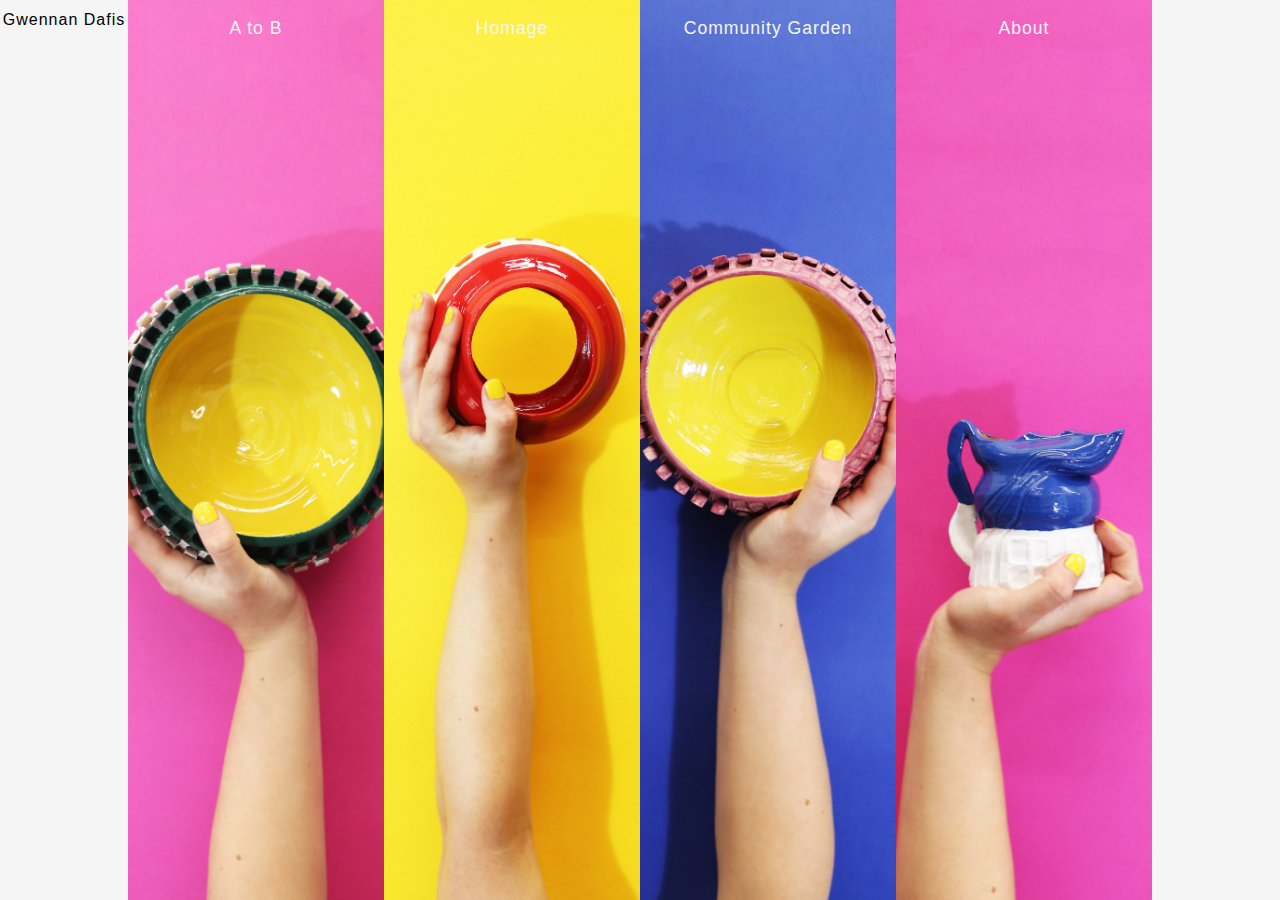
==== public/index.html @ da7ba2f4 "Font to verdana" ====
<!DOCTYPE html>
<html lang="en">

<head>
  <meta charset="UTF-8">
  <meta name="viewport" content="width=device-width, initial-scale=1.0">
  <meta http-equiv="X-UA-Compatible" content="ie=edge">
  <link rel="stylesheet" href="./css/style.css">
  <link href='http://cdnjs.cloudflare.com/ajax/libs/font-awesome/4.0.3/css/font-awesome.min.css' rel='stylesheet' type='text/css'>
  <script src="./scripts/main.js"></script>
  <title>Gwennan Dafis | Designer</title>
</head>

<body>
  <header>
    <section class="column title">
      <h1 class="title focus">Gwennan Dafis</h1>
    </section>
    <section class="column pink">
      <p class="project focus atob">A to B</p>
    </section>
    <section class="column purple">
      <p class="project focus homage">Homage</p>
    </section>
    <section class="column orange">
      <p class="project focus community-garden">Community Garden</p>
    </section>
    <section class="column yellow">
      <p class="project focus about">About</p>
    </section>
  </header>

  <section class="showcase">
    <div class="content">
      <div class="left showcase-box">
        <img class='showcase-img' src="" alt="">
      </div>
      <div class="main showcase-box">
        <img class='showcase-img' src="" alt="">
      </div>
      <div class="right showcase-box">
        <img class='showcase-img' src="" alt="">
      </div>
      <p class="desc">Lorem ipsum dolor sit, amet consectetur adipisicing elit. Quod, delectus.</p>
    </div>

  </section>


</body>

</html>
---- public/css/style.css ----
body {
	display: grid;
	height: 100vh;
	font-family: Helvetica, sans-serif;
	font-size: 1.1rem;
	letter-spacing: 1px;
	margin: 0;
	padding: 0;
	background-color: whitesmoke;
	grid-template-rows: auto 1fr;
	transition: 0.5s;
}

header {
	display: grid;
	grid-template-columns: 0.5fr 1fr 1fr 1fr 1fr 0.5fr;
}

.column {
	grid-column: span 1;
	height: 100vh;
	max-height: 100vh;
	text-align: center;
	transition: max-height 0.6s;
}

h1 {
	font-size: 1rem;
	font-weight: 100;
	cursor: pointer;
}

.project {
	color: whitesmoke;
	font-weight: 100;
	cursor: pointer;
	transition: 0.4s;
}

.project:hover {
	color: gray;
}

.pink {
	background-image: url(../img/blue-bowl-far-left.jpg);
	background-position: 52% top;
	background-size: cover;
}

.purple {
	background-image: url(../img/yellow-hand.jpg);
	background-position: 50% top;
	background-size: cover;
}

.orange {
	background-image: url(../img/pink-bowl-second-to-right.jpg);
	background-position: center top;
	background-size: cover;
}

.yellow {
	background-image: url(../img/blue-and-white-jug.jpg);
	background-position: 57% top;
	background-size: cover;
}

.showcase {
	display: none;
	max-height: 0rem;
	align-items: center;
	justify-items: center;
}

.showcase-box {
	display: grid;
	transition: 1s;
	justify-items: center;
	align-items: center;
}

.showcase-box img {
	height: 100%;
	max-width: 100%;
	pointer-events: none;
	grid-column: 1/2;
	grid-row: 1/2;
}

.content {
	display: grid;
	align-items: center;
}

.main {
	height: 80vh;
	width: 100vw;
	z-index: 2;
	grid-row: 1/2;
	grid-column: 1/2;
	pointer-events: none;
}

.left {
	height: 40vh;
	width: 30vw;
	z-index: 1;
	grid-row: 1/2;
	grid-column: 1/2;
	justify-self: left;
	opacity: 0.15;
}

.right {
	height: 40vh;
	width: 30vw;
	z-index: 1;
	grid-row: 1/2;
	grid-column: 1/2;
	justify-self: right;
	opacity: 0.15;
}

.title {
	background-color: rgba(0, 0, 0, 0);
}

.content p {
	color: whitesmoke;
	font-size: 1rem;
	width: 20rem;
	justify-self: center;
}
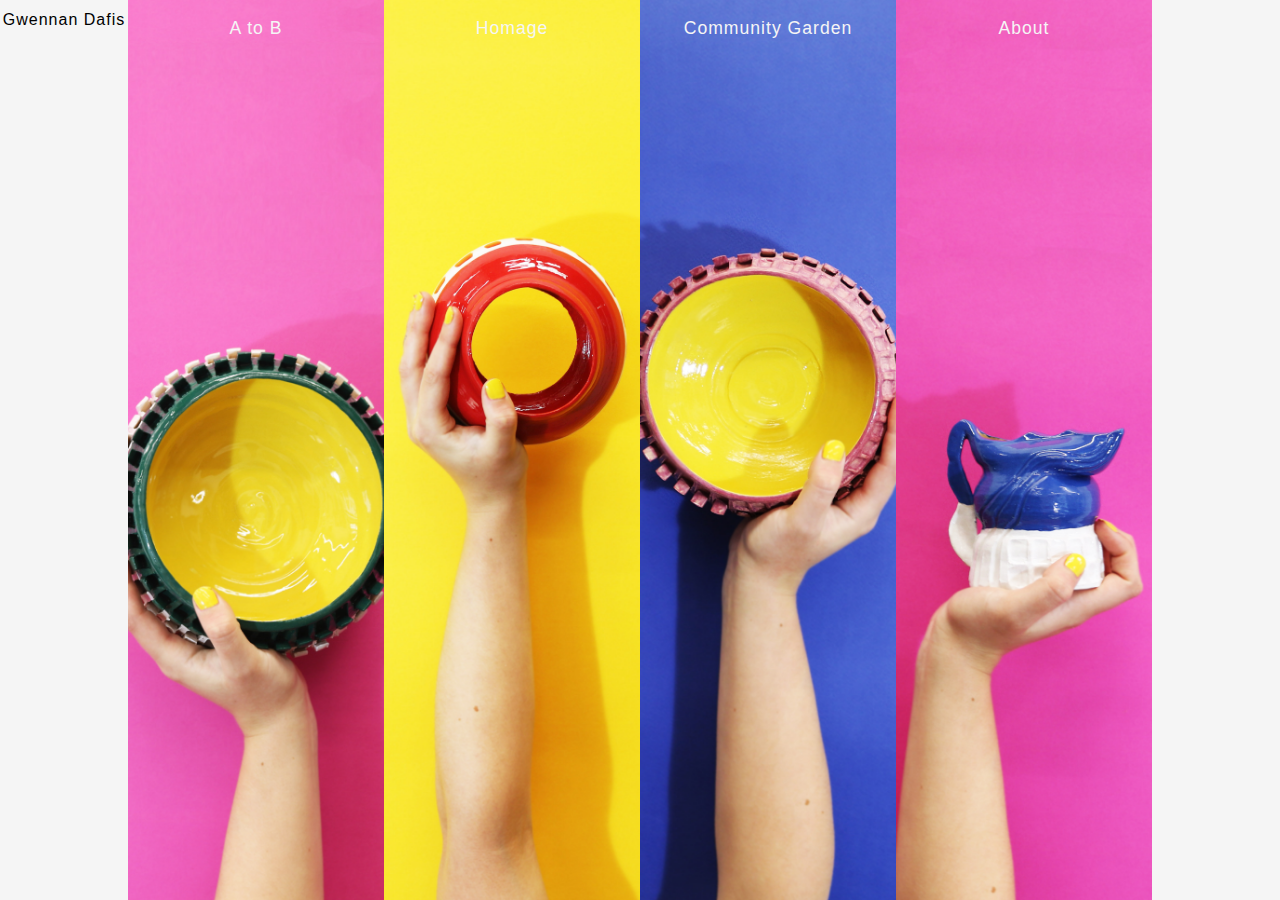
==== commit 9211dd47: "Font to verdana" ====
--- a/public/index.html
+++ b/public/index.html
@@ -41,8 +41,8 @@
       <div class="right showcase-box">
         <img class='showcase-img' src="" alt="">
       </div>
-      <p class="desc">Lorem ipsum dolor sit, amet consectetur adipisicing elit. Quod, delectus.</p>
     </div>
+    <p class="desc">Lorem ipsum dolor sit, amet consectetur adipisicing elit. Quod, delectus.</p>
 
   </section>
 
--- a/public/css/style.css
+++ b/public/css/style.css
@@ -125,7 +125,7 @@
 	background-color: rgba(0, 0, 0, 0);
 }
 
-.content p {
+.showcase p {
 	color: whitesmoke;
 	font-size: 1rem;
 	width: 20rem;
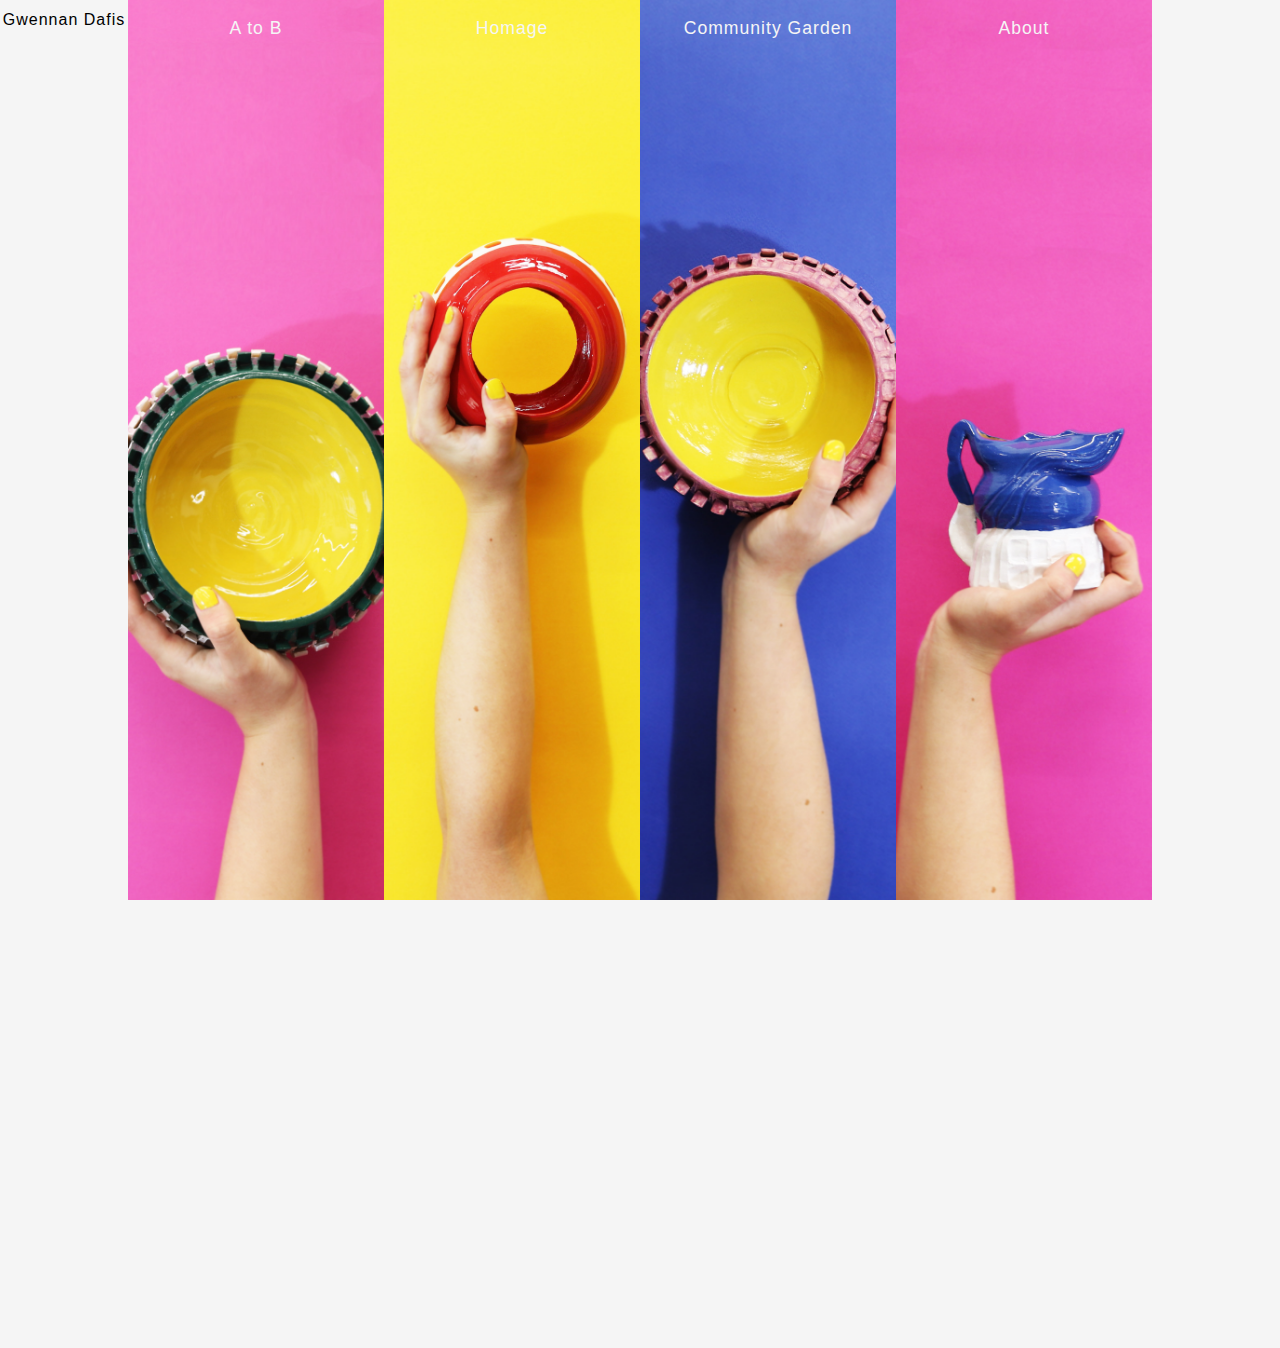
==== commit 21f64086: "Added text and about" ====
--- a/public/index.html
+++ b/public/index.html
@@ -42,8 +42,20 @@
         <img class='showcase-img' src="" alt="">
       </div>
     </div>
-    <p class="desc">Lorem ipsum dolor sit, amet consectetur adipisicing elit. Quod, delectus.</p>
+    <p class="desc"></p>
 
+  </section>
+
+  <section class="about-content">
+    <p>Gwennan is a London and Wales based illustrator & designer.
+    </p>
+
+    <p>Soon to be a Graduate from Camberwell Collage of Arts.</p>
+    <p>She is a keen collaborator, interested in transforming information and language into patterns. Capturing the Welsh culture
+      through urbanised eyes.</p>
+    <p>Gwennan's work explores the possibility of using art as language. She aims to re-create immersive designs that comments
+      on everyday routines along with engaging with local communities for inspiration and collaboration. Her work is made
+      by using striking colours, bold patterns and contemporary with a twist of heritage.</p>
   </section>
 
 
--- a/public/css/style.css
+++ b/public/css/style.css
@@ -70,6 +70,7 @@
 	max-height: 0rem;
 	align-items: center;
 	justify-items: center;
+	padding-top: 2rem;
 }
 
 .showcase-box {
@@ -128,6 +129,17 @@
 .showcase p {
 	color: whitesmoke;
 	font-size: 1rem;
-	width: 20rem;
+	width: 80vw;
 	justify-self: center;
 }
+
+.about-content {
+	display: grid;
+	grid-row: 2/3;
+	color: whitesmoke;
+	padding: 5rem;
+}
+
+br {
+	line-height: 150%;
+}
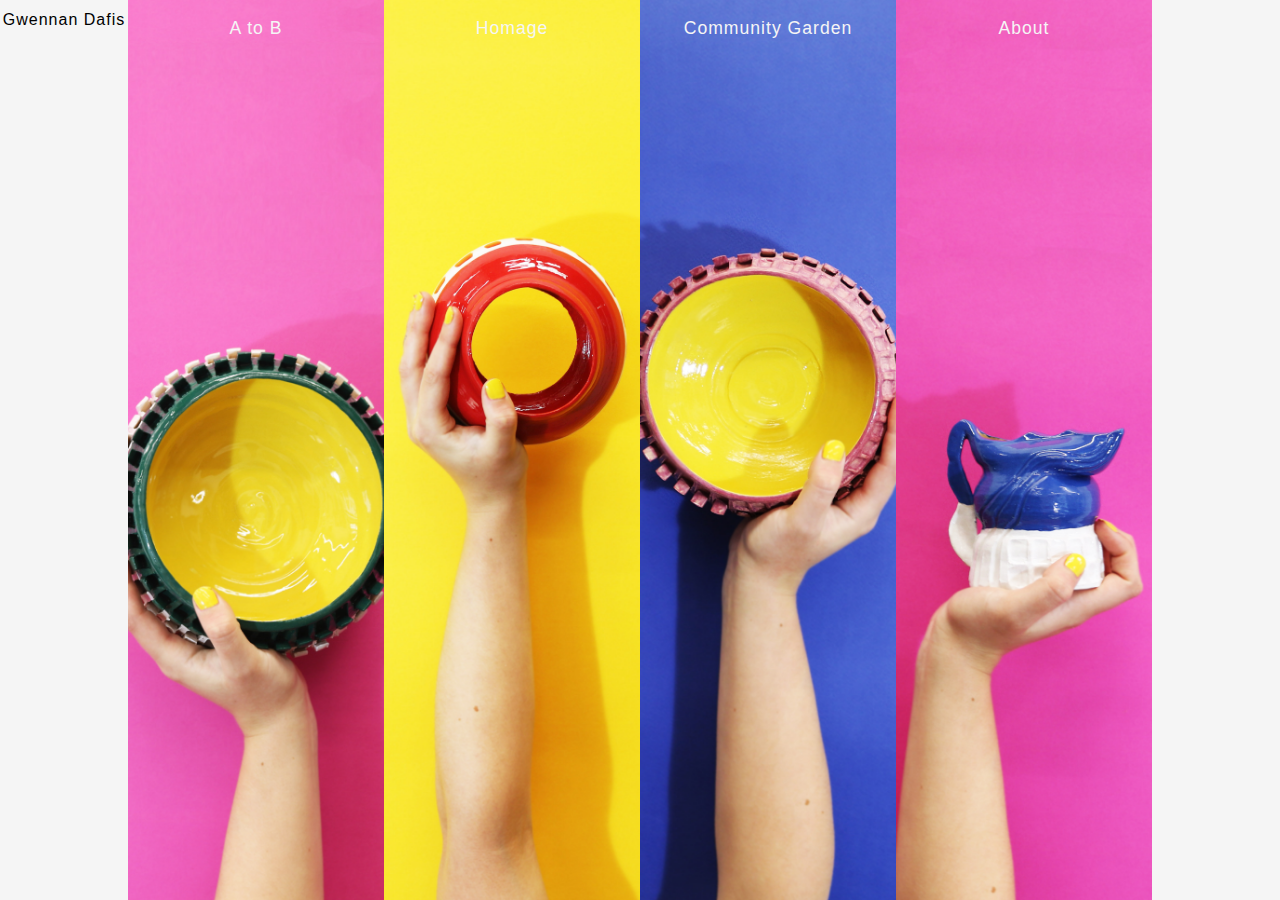
==== commit b8386da9: "Signature added, and centre align text" ====
--- a/public/index.html
+++ b/public/index.html
@@ -47,6 +47,7 @@
   </section>
 
   <section class="about-content">
+    <img src="./img/signature.png" alt="">
     <p>Gwennan is a London and Wales based illustrator & designer.
     </p>
 
--- a/public/css/style.css
+++ b/public/css/style.css
@@ -131,15 +131,21 @@
 	font-size: 1rem;
 	width: 80vw;
 	justify-self: center;
+	text-align: center;
 }
 
 .about-content {
-	display: grid;
+	width: 50rem;
+	height: 20rem;
+	display: none;
 	grid-row: 2/3;
 	color: whitesmoke;
 	padding: 5rem;
+	justify-self: center;
+	text-align: center;
 }
 
-br {
-	line-height: 150%;
+.about-content img {
+	height: 5rem;
+	justify-self: center;
 }
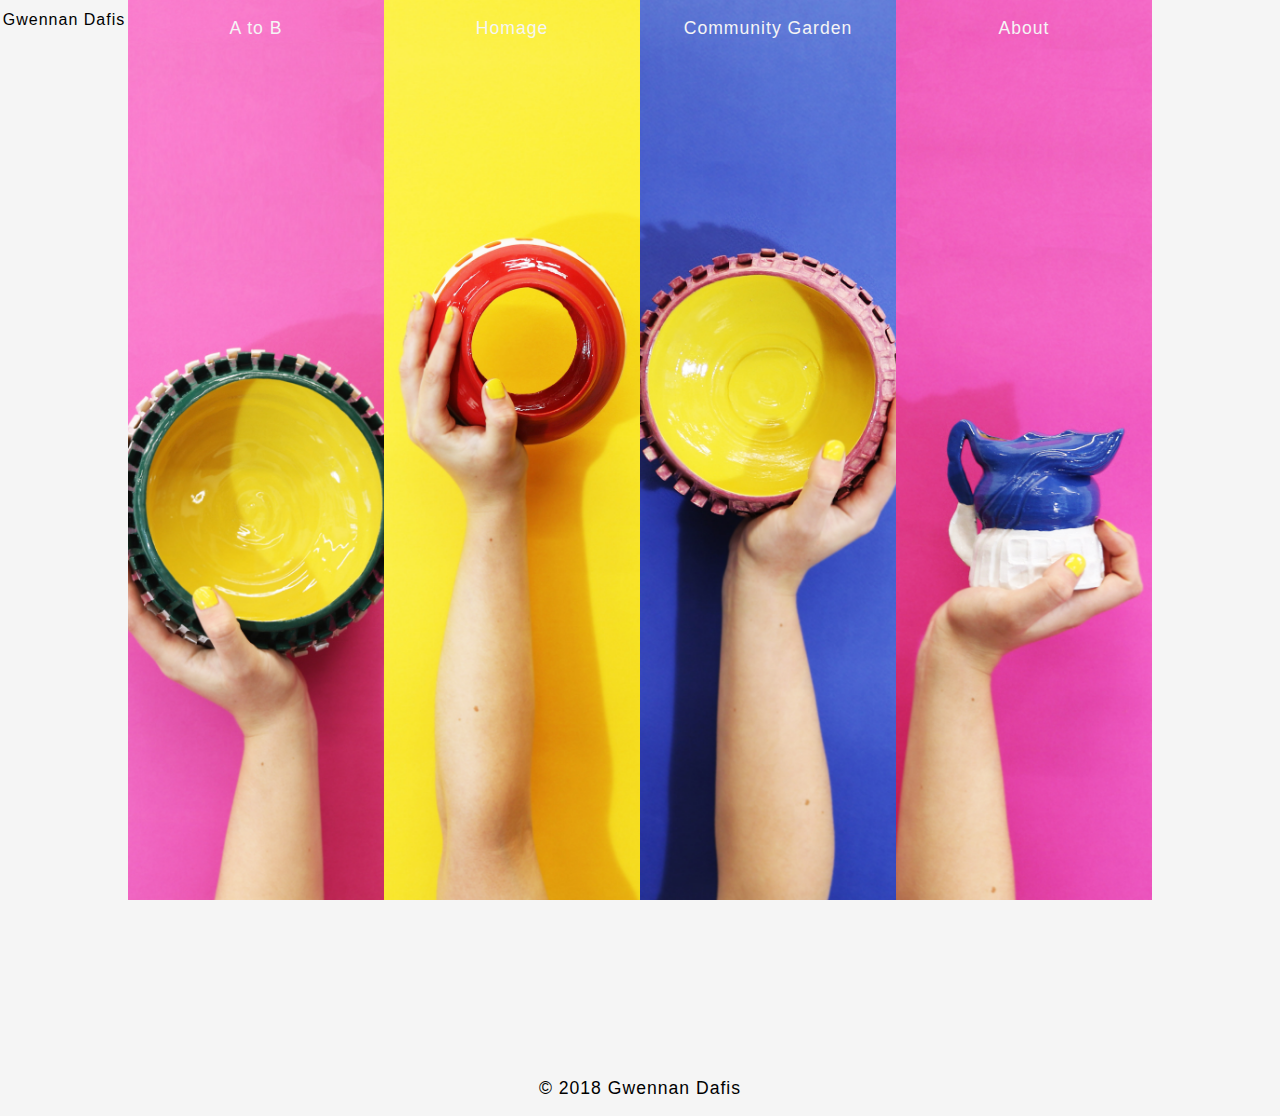
==== commit 5eb8d3cd: "Added footer" ====
--- a/public/index.html
+++ b/public/index.html
@@ -48,7 +48,7 @@
 
   <section class="about-content">
     <img src="./img/signature.png" alt="">
-    <p>Gwennan is a London and Wales based illustrator & designer.
+    <p>Gwennan is a London and Wales based illustrator &amp; designer.
     </p>
 
     <p>Soon to be a Graduate from Camberwell Collage of Arts.</p>
@@ -59,6 +59,9 @@
       by using striking colours, bold patterns and contemporary with a twist of heritage.</p>
   </section>
 
+  <footer>
+    <p>&copy; 2018 Gwennan Dafis</p>
+  </footer>
 
 </body>
 
--- a/public/css/style.css
+++ b/public/css/style.css
@@ -149,3 +149,10 @@
 	height: 5rem;
 	justify-self: center;
 }
+
+footer {
+	grid-row: 3/4;
+	margin-top: 10rem;
+	margin-bottom: 2rem;
+	justify-self: center;
+}
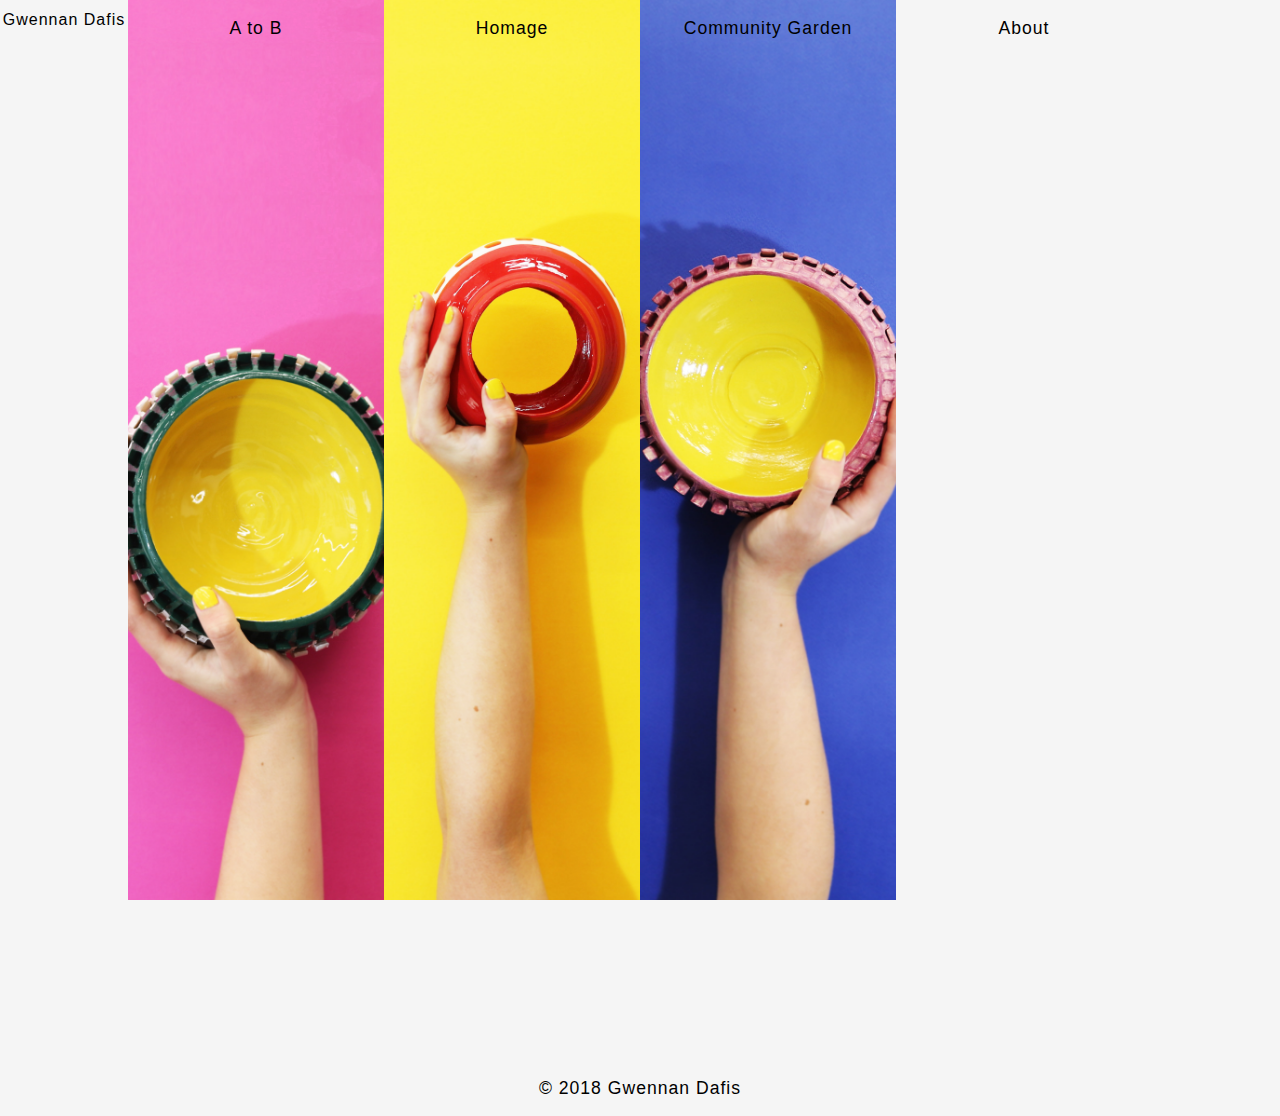
==== commit 492389c7: "Color changes" ====
--- a/public/index.html
+++ b/public/index.html
@@ -57,6 +57,7 @@
     <p>Gwennan's work explores the possibility of using art as language. She aims to re-create immersive designs that comments
       on everyday routines along with engaging with local communities for inspiration and collaboration. Her work is made
       by using striking colours, bold patterns and contemporary with a twist of heritage.</p>
+    <p>Please don't hesitate to email me at gredavies@hotmail.co.uk</p>
   </section>
 
   <footer>
--- a/public/css/style.css
+++ b/public/css/style.css
@@ -31,7 +31,7 @@
 }
 
 .project {
-	color: whitesmoke;
+	color: ;
 	font-weight: 100;
 	cursor: pointer;
 	transition: 0.4s;
@@ -60,7 +60,7 @@
 }
 
 .yellow {
-	background-image: url(../img/blue-and-white-jug.jpg);
+	background-image: url(../img/blue-and-white-jug.png);
 	background-position: 57% top;
 	background-size: cover;
 }
@@ -140,7 +140,7 @@
 	display: none;
 	grid-row: 2/3;
 	color: whitesmoke;
-	padding: 5rem;
+	padding: 10rem;
 	justify-self: center;
 	text-align: center;
 }
@@ -150,9 +150,14 @@
 	justify-self: center;
 }
 
+.desc {
+	padding: 3rem;
+}
+
 footer {
 	grid-row: 3/4;
 	margin-top: 10rem;
 	margin-bottom: 2rem;
 	justify-self: center;
+	color: black;
 }
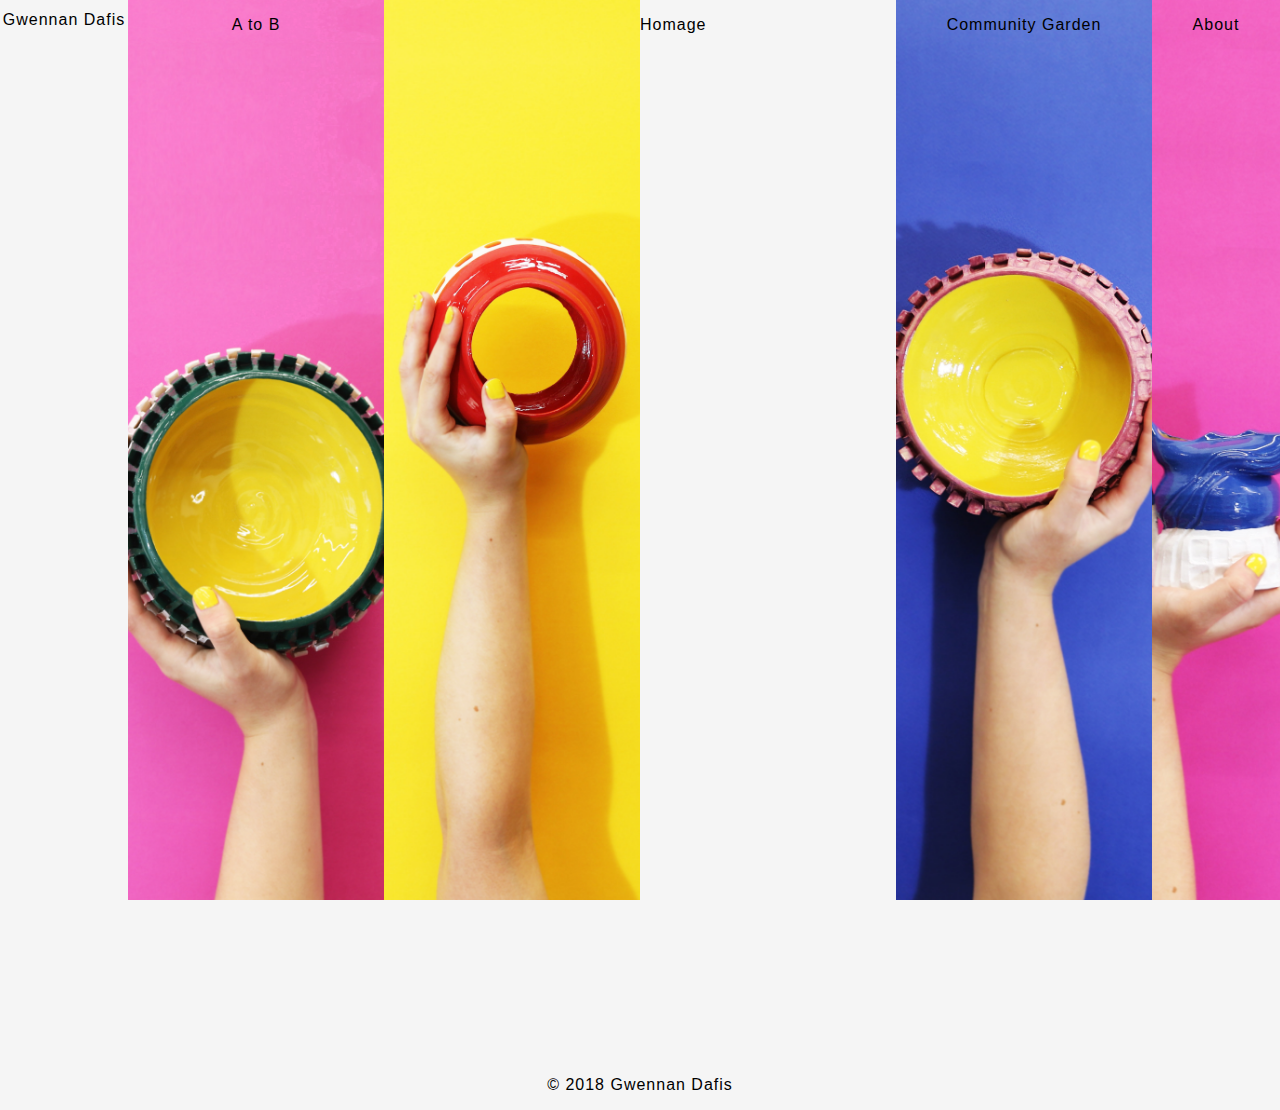
==== commit 38da59f9: "huge reduction in image file size" ====
--- a/public/index.html
+++ b/public/index.html
@@ -19,8 +19,8 @@
     <section class="column pink">
       <p class="project focus atob">A to B</p>
     </section>
-    <section class="column purple">
-      <p class="project focus homage">Homage</p>
+    <section class="column purple"></section>
+    <p class="project focus homage">Homage</p>
     </section>
     <section class="column orange">
       <p class="project focus community-garden">Community Garden</p>
--- a/public/css/style.css
+++ b/public/css/style.css
@@ -2,7 +2,7 @@
 	display: grid;
 	height: 100vh;
 	font-family: Helvetica, sans-serif;
-	font-size: 1.1rem;
+	font-size: 1rem;
 	letter-spacing: 1px;
 	margin: 0;
 	padding: 0;
@@ -31,7 +31,7 @@
 }
 
 .project {
-	color: ;
+	color: black;
 	font-weight: 100;
 	cursor: pointer;
 	transition: 0.4s;
@@ -60,7 +60,7 @@
 }
 
 .yellow {
-	background-image: url(../img/blue-and-white-jug.png);
+	background-image: url(../img/blue-and-white-jug.jpg);
 	background-position: 57% top;
 	background-size: cover;
 }
@@ -127,7 +127,7 @@
 }
 
 .showcase p {
-	color: whitesmoke;
+	color: black;
 	font-size: 1rem;
 	width: 80vw;
 	justify-self: center;
@@ -135,12 +135,12 @@
 }
 
 .about-content {
-	width: 50rem;
+	max-width: 40rem;
 	height: 20rem;
 	display: none;
 	grid-row: 2/3;
-	color: whitesmoke;
-	padding: 10rem;
+	color: black;
+	padding: 5rem;
 	justify-self: center;
 	text-align: center;
 }
@@ -151,7 +151,7 @@
 }
 
 .desc {
-	padding: 3rem;
+	padding: 1rem;
 }
 
 footer {
@@ -161,3 +161,18 @@
 	justify-self: center;
 	color: black;
 }
+
+@media (max-width: 870px) {
+	header {
+		grid-template-columns: 1fr;
+	}
+
+	.about-content {
+		padding: 2rem;
+	}
+
+	footer {
+		margin-top: 30rem;
+		grid-row: span 1;
+	}
+}
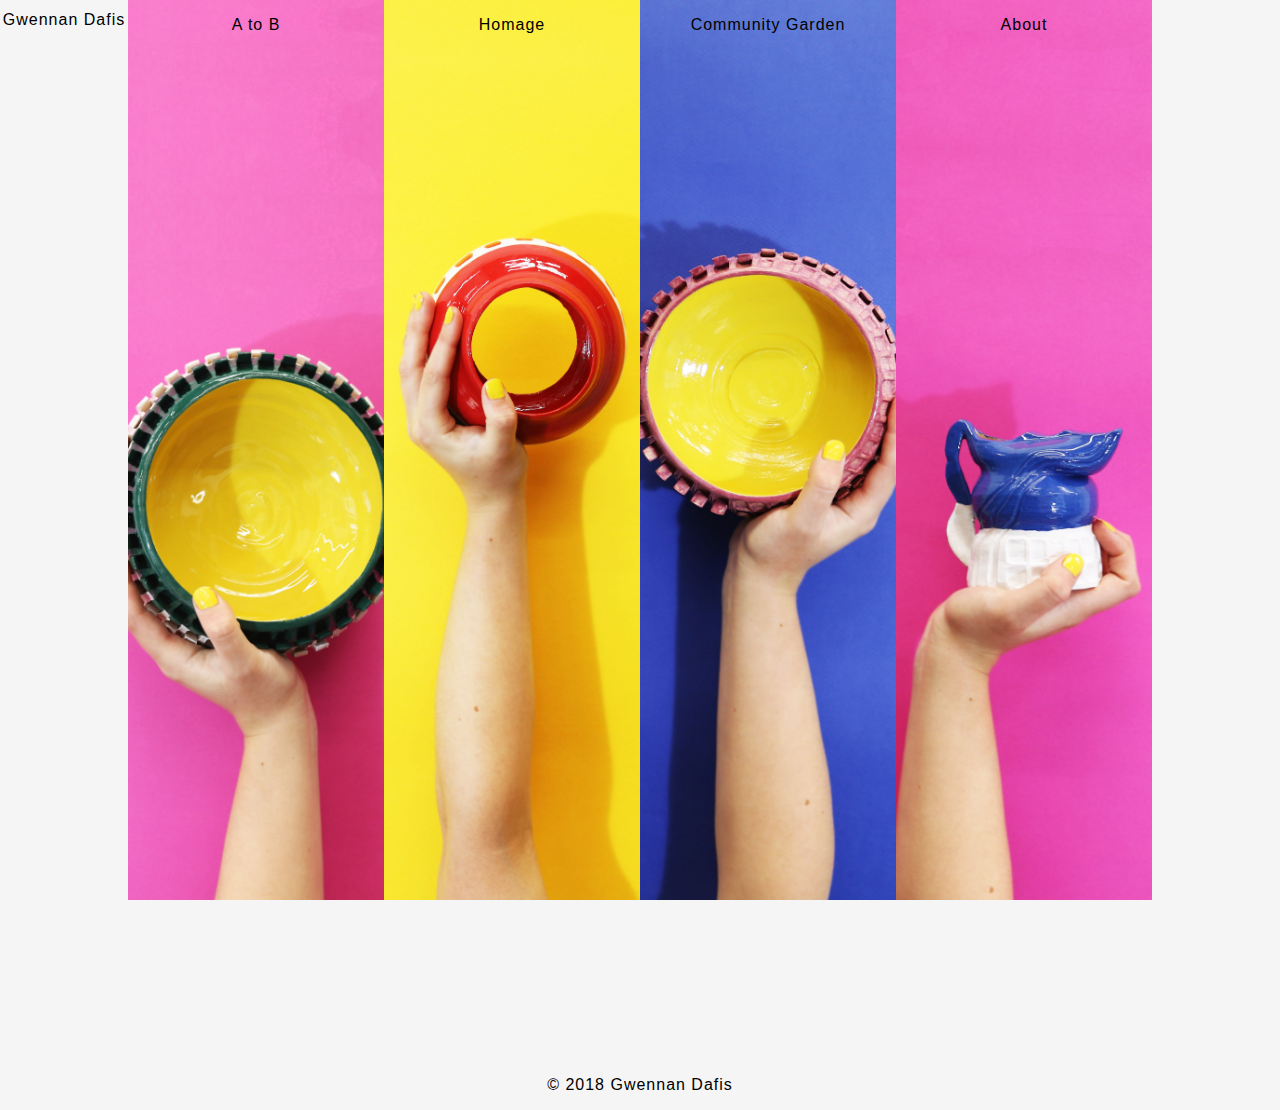
==== commit 0f81f3c4: "huge reduction in image file size" ====
--- a/public/index.html
+++ b/public/index.html
@@ -19,8 +19,8 @@
     <section class="column pink">
       <p class="project focus atob">A to B</p>
     </section>
-    <section class="column purple"></section>
-    <p class="project focus homage">Homage</p>
+    <section class="column purple">
+      <p class="project focus homage">Homage</p>
     </section>
     <section class="column orange">
       <p class="project focus community-garden">Community Garden</p>
